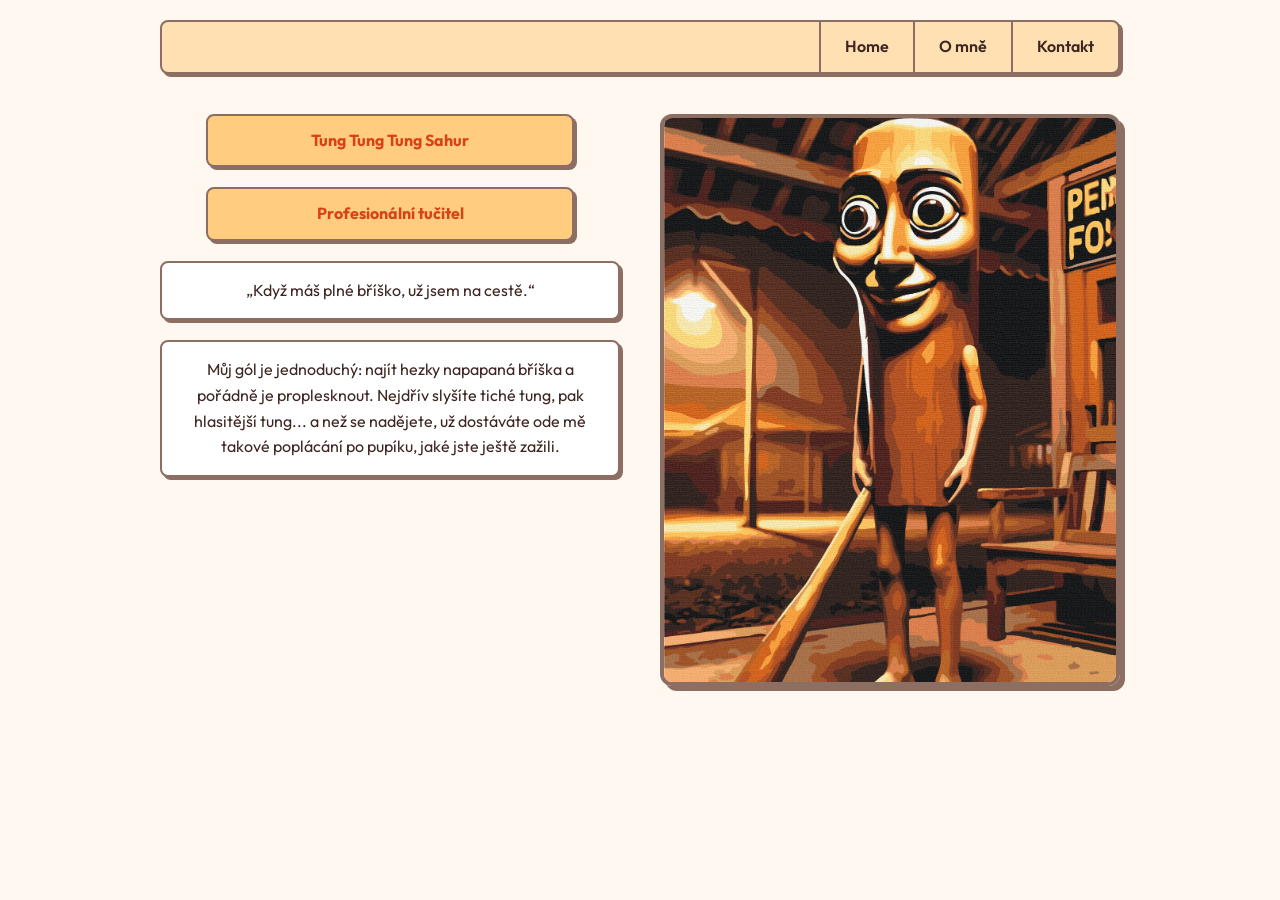
==== index.html @ e43bba70 "Add files via upload" ====
<!DOCTYPE html>
<html lang="cs">
<head>
    <meta charset="ANSI">
    <meta name="viewport" content="width=device-width, initial-scale=1.0">
    <title>Home - Tung Tung Sahur</title>
    <link rel="stylesheet" href="style.css">
</head>
<body>

    <nav class="navbar">
        <div class="nav-links">
            <a href="index.html">Home</a>
            <a href="about.html">O mn�</a>
            <a href="contact.html">Kontakt</a>
        </div>
    </nav>

    <main class="home-container">
        <div class="home-left">
            <div class="button-box">Tung Tung Tung Sahur</div>
            <div class="button-box">Profesion�ln� tu�itel</div>
            
            <div class="text-box">
                <p>�Kdy� m� pln� b��ko, u� jsem na cest�.�</p>
            </div>
            
            <div class="text-box">
                <p>M�j g�l je jednoduch�: naj�t hezky napapan� b��ka a po��dn� je proplesknout. Nejd��v sly��te tich� tung, pak hlasit�j�� tung... a ne� se nad�jete, u� dost�v�te ode m� takov� popl�c�n� po pup�ku, jak� jste je�t� za�ili.</p>
            </div>
        </div>
        
        <div class="home-right">
            <img src="home-image.jpg" alt="Tung Tung Sahur" class="main-image">
        </div>
    </main>

</body>
</html>
---- style.css ----
/* Import a clean, geometric font similar to Google Sans */
@import url('https://fonts.googleapis.com/css2?family=Outfit:wght@300;400;600;700&display=swap');

/* General Setup */
* {
    box-sizing: border-box;
    margin: 0;
    padding: 0;
}

body {
    /* Uses Google Sans if installed, otherwise defaults to Outfit */
    font-family: 'Google Sans', 'Outfit', sans-serif;
    line-height: 1.6;
    padding: 20px;
    max-width: 1000px;
    margin: 0 auto;
    /* Very light warm cream background */
    background-color: #fff8f0; 
    /* Dark brown text for readability instead of pure black */
    color: #3e2723; 
}

/* Navigation Menu */
.navbar {
    display: flex;
    justify-content: flex-end;
    background-color: #ffe0b2; /* Light orange */
    border: 2px solid #8d6e63; /* Warm brown border */
    border-radius: 8px;
    margin-bottom: 40px;
    overflow: hidden;
    box-shadow: 3px 3px 0px #8d6e63; /* Playful shadow */
}

.nav-links {
    display: flex;
}

.nav-links a {
    text-decoration: none;
    color: #3e2723;
    font-weight: 600;
    padding: 12px 24px;
    border-left: 2px solid #8d6e63;
    transition: background-color 0.2s ease;
}

.nav-links a:hover {
    background-color: #ffb74d; /* Brighter orange on hover */
}

/* --- HOME PAGE STYLES --- */
.home-container {
    display: flex;
    gap: 40px;
}

.home-left {
    flex: 1;
    display: flex;
    flex-direction: column;
    align-items: center;
    gap: 20px;
}

.button-box {
    background-color: #ffcc80;
    border: 2px solid #8d6e63;
    border-radius: 8px;
    padding: 12px 20px;
    text-align: center;
    width: 80%;
    font-weight: 700;
    color: #d84315; /* Burnt orange text */
    box-shadow: 3px 3px 0px #8d6e63;
}

.text-box {
    background-color: #ffffff; /* White background to pop against the cream */
    border: 2px solid #8d6e63;
    border-radius: 8px;
    padding: 15px;
    text-align: center;
    width: 100%;
    box-shadow: 3px 3px 0px #8d6e63;
}

.home-right {
    flex: 1;
    display: flex;
    justify-content: center;
    align-items: flex-start;
}

.main-image {
    max-width: 100%;
    height: auto;
    border: 4px solid #8d6e63;
    border-radius: 12px;
    box-shadow: 5px 5px 0px #8d6e63;
}

/* --- ABOUT ME PAGE STYLES --- */
.about-container {
    display: flex;
    flex-direction: column;
    align-items: center;
    text-align: center;
    gap: 30px;
    max-width: 800px;
    margin: 0 auto;
    background-color: #ffe0b2; /* Light orange container */
    padding: 40px;
    border-radius: 12px;
    border: 2px solid #8d6e63;
    box-shadow: 5px 5px 0px #8d6e63;
}

.about-section h2 {
    margin-bottom: 15px;
    font-weight: 700;
    color: #d84315; /* Burnt orange heading */
}

.about-section p {
    margin-bottom: 8px;
    font-size: 1.05rem;
    font-weight: 400;
}

/* --- CONTACT PAGE STYLES --- */
.contact-container {
    display: flex;
    flex-direction: column;
    align-items: center;
}

.contact-header {
    font-weight: 700;
    margin-bottom: 30px;
    color: #d84315;
}

.contact-content {
    display: flex;
    gap: 40px;
    align-items: flex-start;
    background-color: #ffffff;
    padding: 30px;
    border-radius: 12px;
    border: 2px solid #8d6e63;
    box-shadow: 5px 5px 0px #8d6e63;
}

.contact-image {
    max-width: 300px;
    height: auto;
    border: 3px solid #8d6e63;
    border-radius: 8px;
}

.contact-right {
    display: flex;
    flex-direction: column;
    gap: 20px;
}

.contact-item {
    text-align: center;
}

.contact-label {
    background-color: #ffcc80;
    border: 2px solid #8d6e63;
    border-radius: 6px;
    padding: 8px 20px;
    margin-bottom: 5px;
    display: inline-block;
    min-width: 140px;
    font-weight: 700;
    color: #d84315;
}

.contact-value {
    font-size: 1rem;
    font-weight: 600;
    color: #5d4037;
}
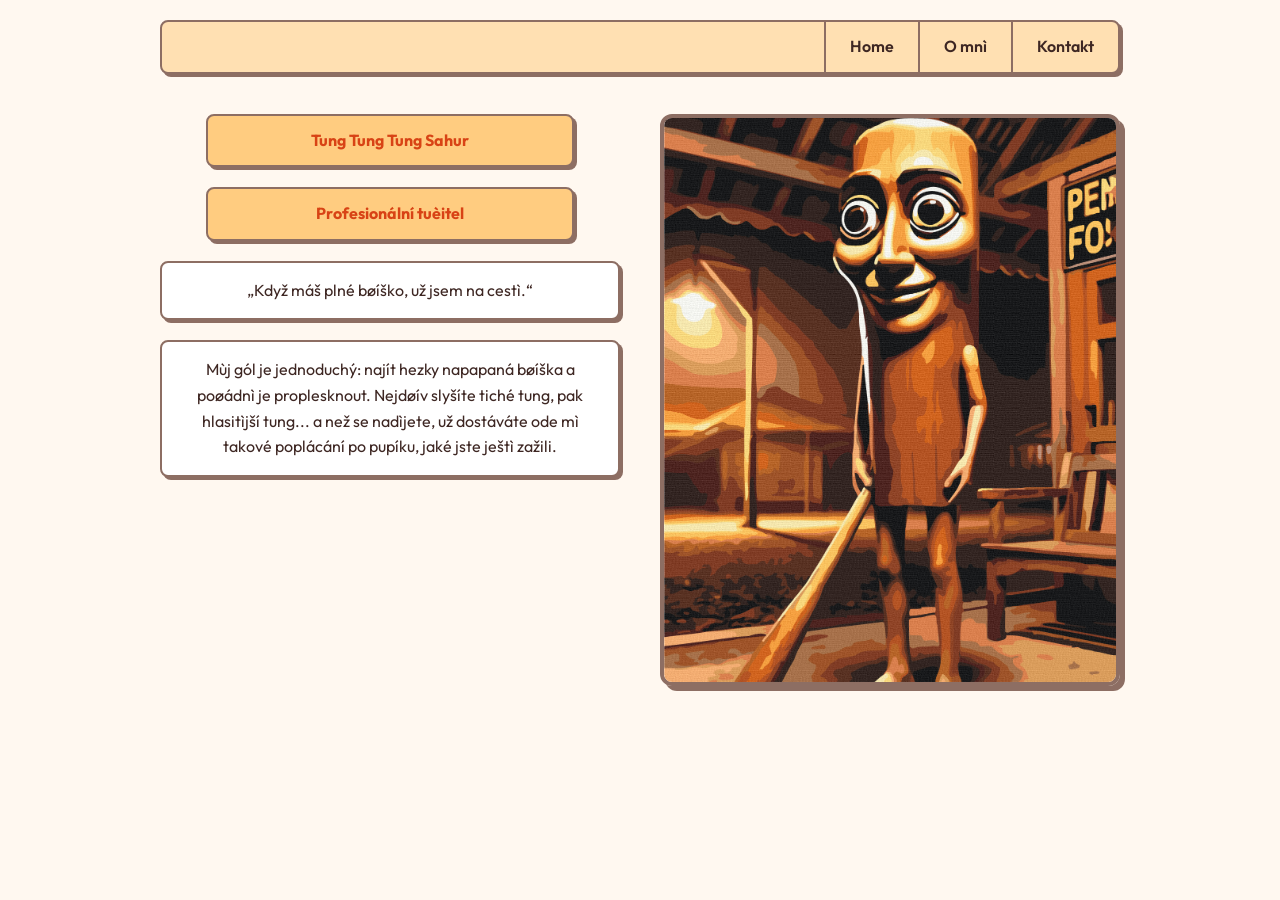
==== commit f4f716d3: "Change charset from ANSI to UTF-8 Updated character encoding from ANSI to UTF-8." ====
--- a/index.html
+++ b/index.html
@@ -1,7 +1,7 @@
 <!DOCTYPE html>
 <html lang="cs">
 <head>
-    <meta charset="ANSI">
+    <meta charset="UTF-8">
     <meta name="viewport" content="width=device-width, initial-scale=1.0">
     <title>Home - Tung Tung Sahur</title>
     <link rel="stylesheet" href="style.css">
@@ -11,7 +11,7 @@
     <nav class="navbar">
         <div class="nav-links">
             <a href="index.html">Home</a>
-            <a href="about.html">O mn�</a>
+            <a href="about.html">O mnì</a>
             <a href="contact.html">Kontakt</a>
         </div>
     </nav>
@@ -19,14 +19,14 @@
     <main class="home-container">
         <div class="home-left">
             <div class="button-box">Tung Tung Tung Sahur</div>
-            <div class="button-box">Profesion�ln� tu�itel</div>
+            <div class="button-box">Profesionální tuèitel</div>
             
             <div class="text-box">
-                <p>�Kdy� m� pln� b��ko, u� jsem na cest�.�</p>
+                <p>„Když máš plné bøíško, už jsem na cestì.“</p>
             </div>
             
             <div class="text-box">
-                <p>M�j g�l je jednoduch�: naj�t hezky napapan� b��ka a po��dn� je proplesknout. Nejd��v sly��te tich� tung, pak hlasit�j�� tung... a ne� se nad�jete, u� dost�v�te ode m� takov� popl�c�n� po pup�ku, jak� jste je�t� za�ili.</p>
+                <p>Mùj gól je jednoduchý: najít hezky napapaná bøíška a poøádnì je proplesknout. Nejdøív slyšíte tiché tung, pak hlasitìjší tung... a než se nadìjete, už dostáváte ode mì takové poplácání po pupíku, jaké jste ještì zažili.</p>
             </div>
         </div>
         
@@ -36,4 +36,4 @@
     </main>
 
 </body>
-</html>+</html>
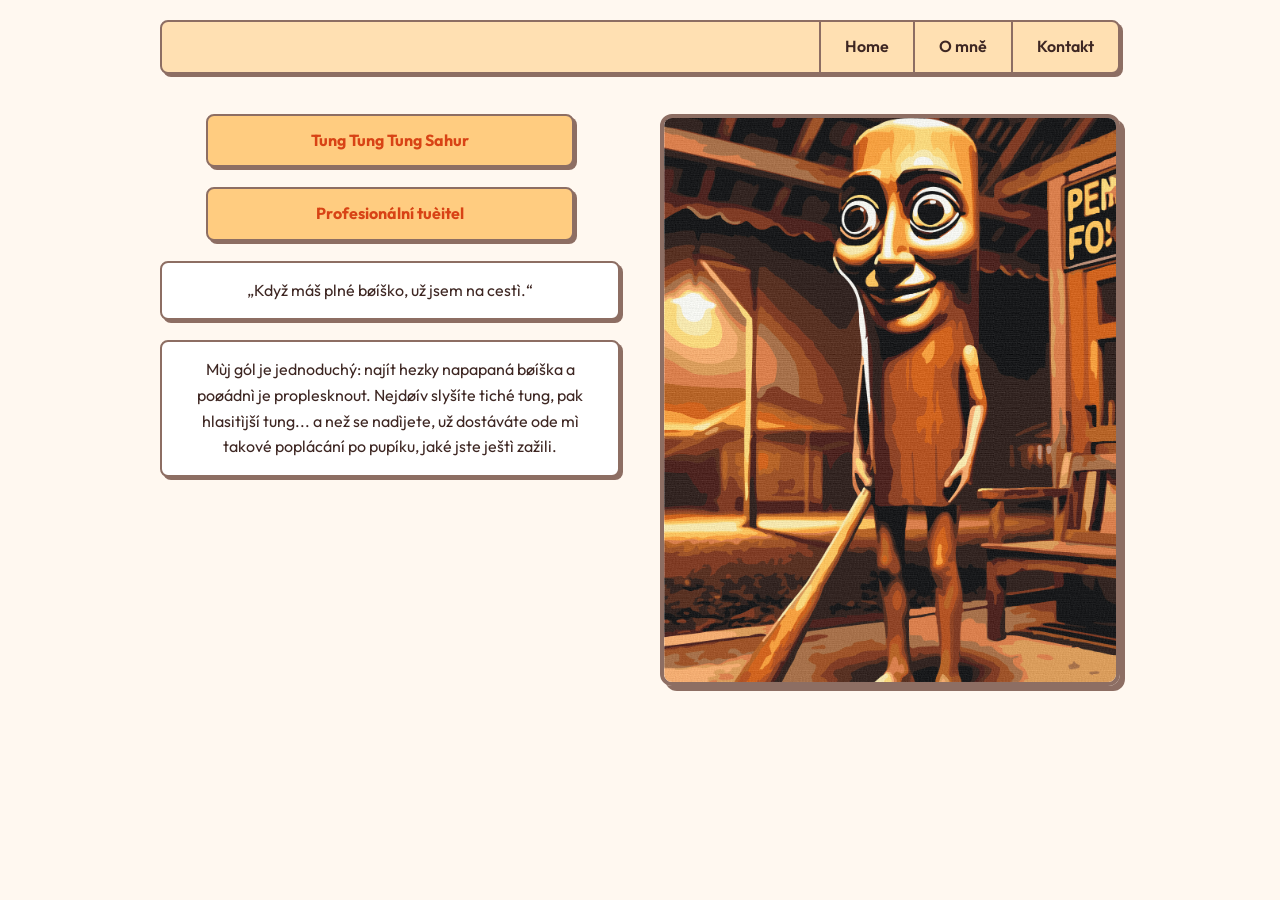
==== commit 10f08e84: "Fix typos in index.html navigation and text" ====
--- a/index.html
+++ b/index.html
@@ -11,7 +11,7 @@
     <nav class="navbar">
         <div class="nav-links">
             <a href="index.html">Home</a>
-            <a href="about.html">O mnì</a>
+            <a href="about.html">O mně</a>
             <a href="contact.html">Kontakt</a>
         </div>
     </nav>
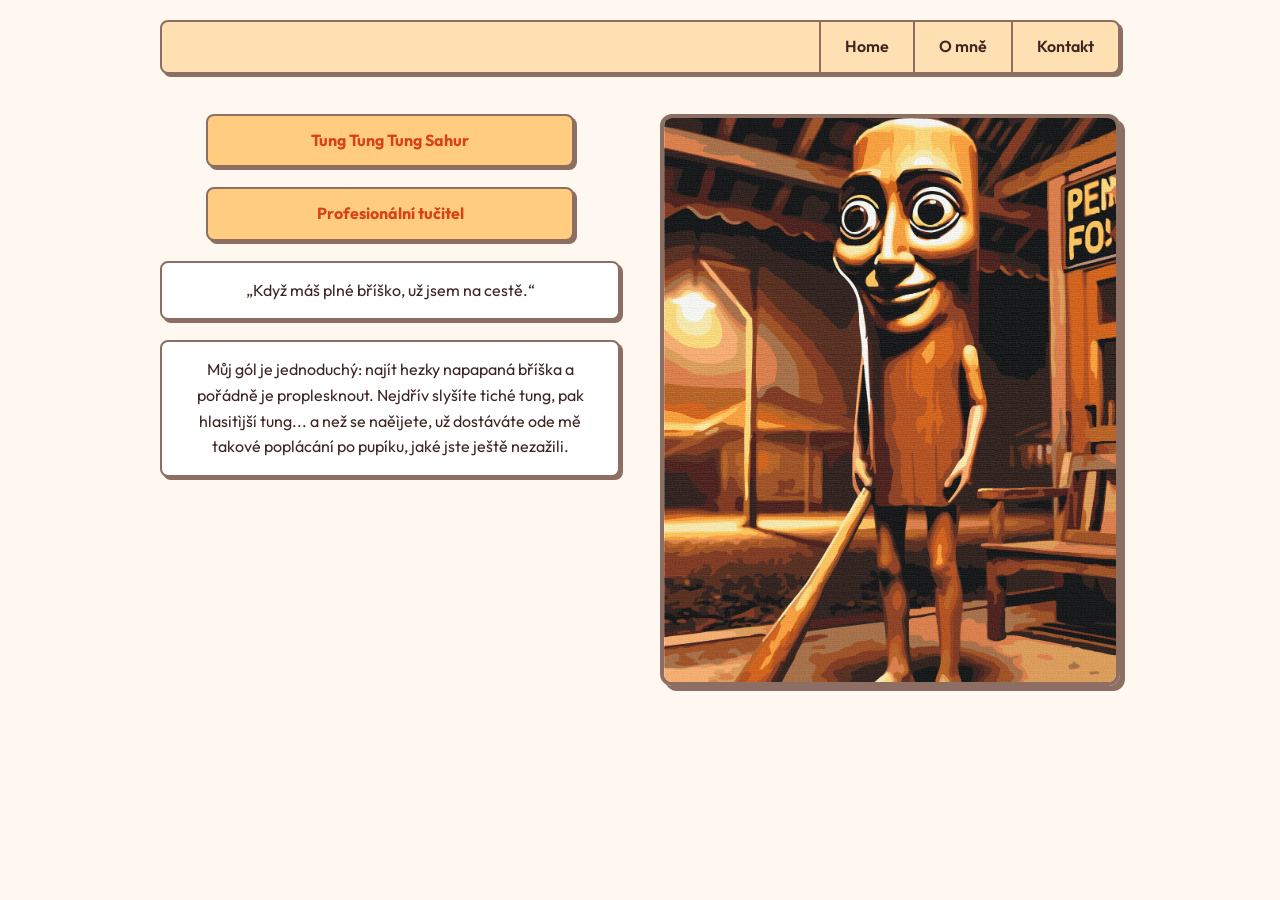
==== commit 98f082f1: "Update index.html" ====
--- a/index.html
+++ b/index.html
@@ -19,14 +19,14 @@
     <main class="home-container">
         <div class="home-left">
             <div class="button-box">Tung Tung Tung Sahur</div>
-            <div class="button-box">Profesionální tuèitel</div>
+            <div class="button-box">Profesionální tučitel</div>
             
             <div class="text-box">
-                <p>„Když máš plné bøíško, už jsem na cestì.“</p>
+                <p>„Když máš plné bříško, už jsem na cestě.“</p>
             </div>
             
             <div class="text-box">
-                <p>Mùj gól je jednoduchý: najít hezky napapaná bøíška a poøádnì je proplesknout. Nejdøív slyšíte tiché tung, pak hlasitìjší tung... a než se nadìjete, už dostáváte ode mì takové poplácání po pupíku, jaké jste ještì zažili.</p>
+                <p>Můj gól je jednoduchý: najít hezky napapaná bříška a pořádně je proplesknout. Nejdřív slyšíte tiché tung, pak hlasitìjší tung... a než se naěìjete, už dostáváte ode mě takové poplácání po pupíku, jaké jste ještě nezažili.</p>
             </div>
         </div>
         
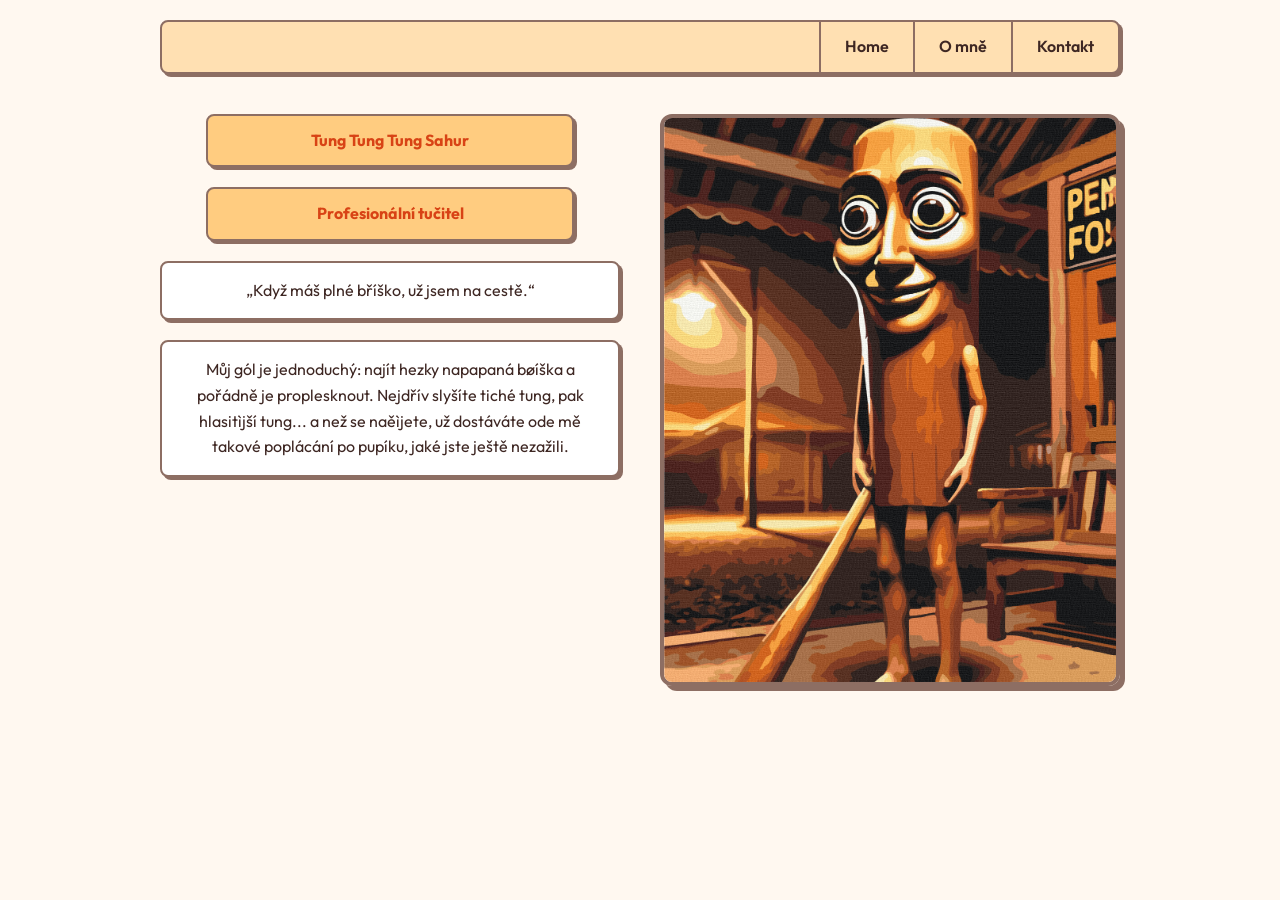
==== commit b86aec36: "Fix HTML formatting and structure" ====
--- a/index.html
+++ b/index.html
@@ -26,7 +26,7 @@
             </div>
             
             <div class="text-box">
-                <p>Můj gól je jednoduchý: najít hezky napapaná bříška a pořádně je proplesknout. Nejdřív slyšíte tiché tung, pak hlasitìjší tung... a než se naěìjete, už dostáváte ode mě takové poplácání po pupíku, jaké jste ještě nezažili.</p>
+                <p>Můj gól je jednoduchý: najít hezky napapaná bøíška a pořádně je proplesknout. Nejdřív slyšíte tiché tung, pak hlasitìjší tung... a než se naěìjete, už dostáváte ode mě takové poplácání po pupíku, jaké jste ještě nezažili.</p>
             </div>
         </div>
         
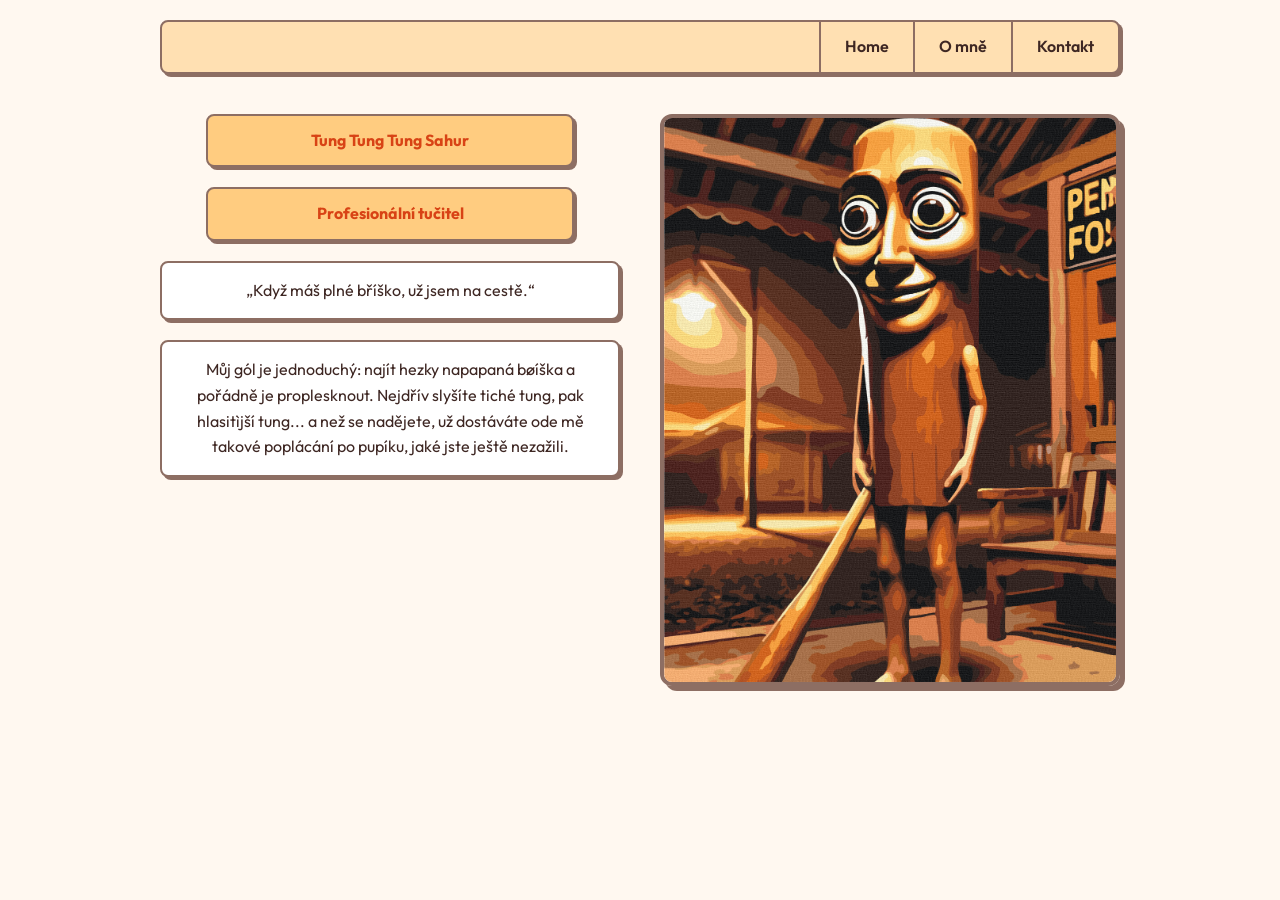
==== commit c88b3946: "Fix HTML formatting and structure" ====
--- a/index.html
+++ b/index.html
@@ -26,7 +26,7 @@
             </div>
             
             <div class="text-box">
-                <p>Můj gól je jednoduchý: najít hezky napapaná bøíška a pořádně je proplesknout. Nejdřív slyšíte tiché tung, pak hlasitìjší tung... a než se naěìjete, už dostáváte ode mě takové poplácání po pupíku, jaké jste ještě nezažili.</p>
+                <p>Můj gól je jednoduchý: najít hezky napapaná bøíška a pořádně je proplesknout. Nejdřív slyšíte tiché tung, pak hlasitìjší tung... a než se nadějete, už dostáváte ode mě takové poplácání po pupíku, jaké jste ještě nezažili.</p>
             </div>
         </div>
         
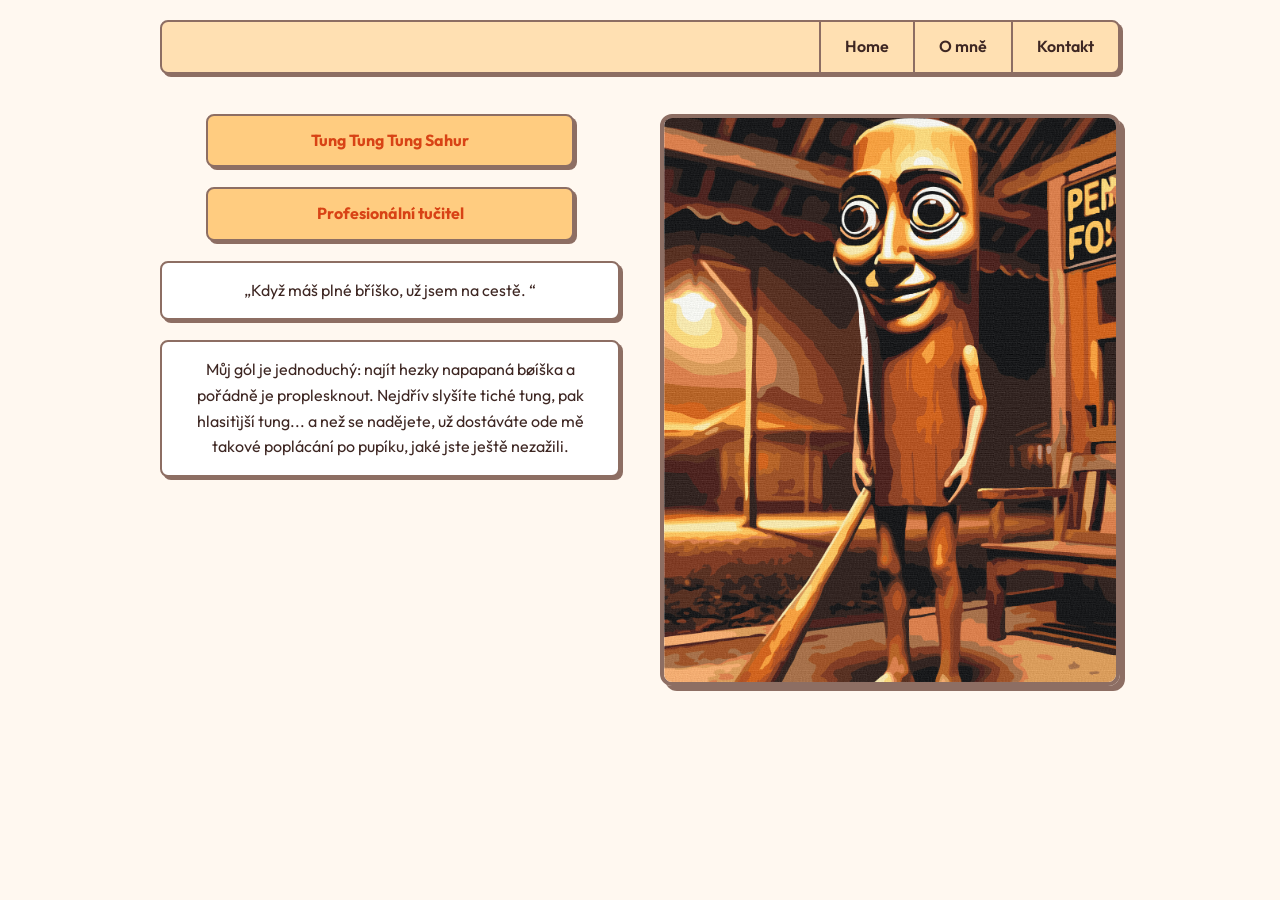
==== commit b6fb5035: "12" ====
--- a/index.html
+++ b/index.html
@@ -22,7 +22,7 @@
             <div class="button-box">Profesionální tučitel</div>
             
             <div class="text-box">
-                <p>„Když máš plné bříško, už jsem na cestě.“</p>
+                <p>„Když máš plné bříško, už jsem na cestě. “</p>
             </div>
             
             <div class="text-box">
